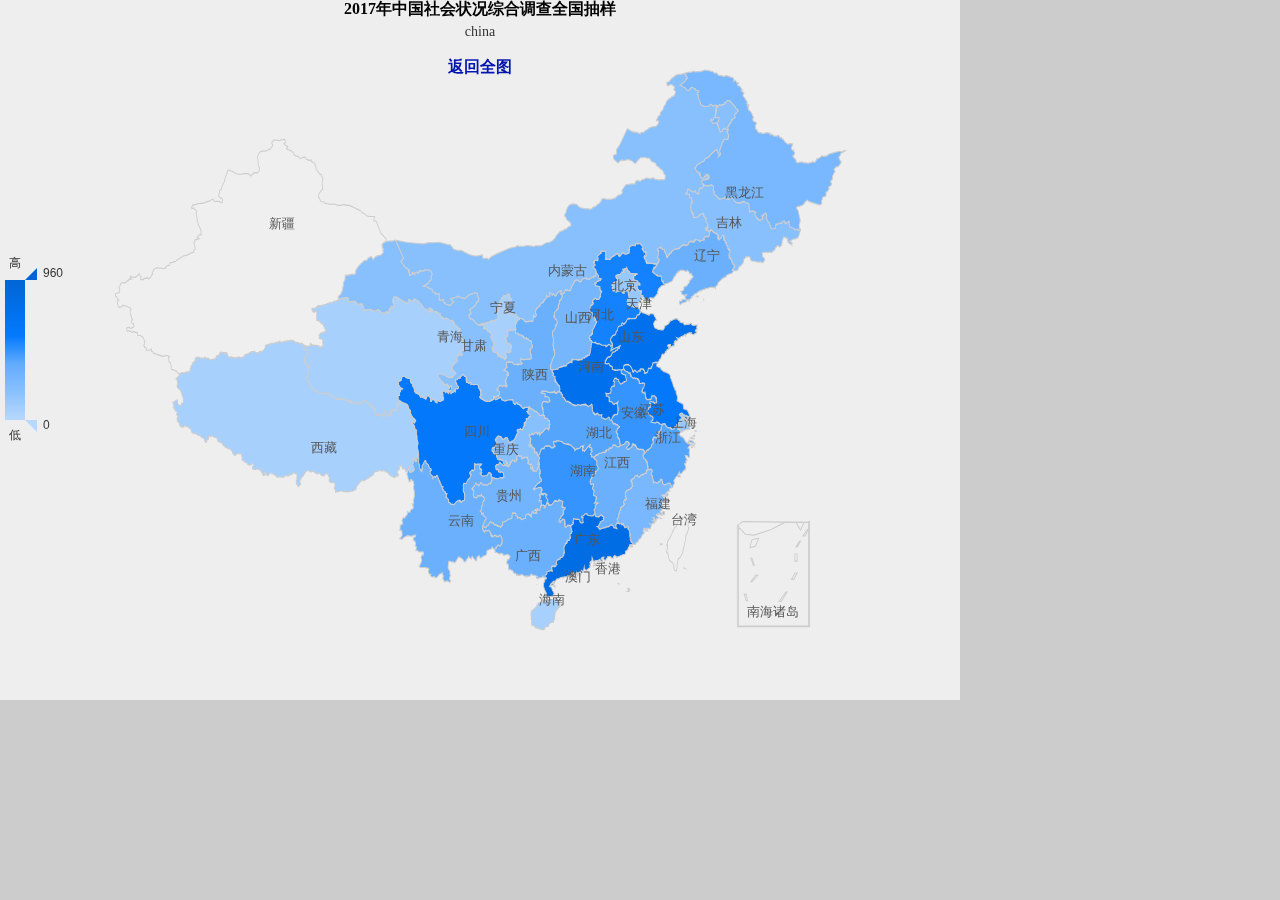
==== map-china/index.html @ c16a78ab "map for CSS" ====
<!DOCTYPE html>
<html>
<head>
	<meta charset="utf-8">
	<title>echarts3中国地图下钻至县级</title>
	<link rel="stylesheet" type="text/css" href="static/css/main.css">
	<!-- Echarts3 -->
	<script type="text/javascript" src="static/js/echarts.min.js"></script>
	<!-- 全国344个市、区、州对应的数字编号 -->
	<script type="text/javascript" src="static/js/citymap.js"></script>
	<script type="text/javascript" src="static/js/xianmap.js"></script>
</head>
<body>
<div id="main" style="width:960px;height:700px; text-align: center"></div>
<script type="text/javascript" src="static/js/jquery.min.js"></script>
<script type="text/javascript" src="static/js/app.js"></script>
</body>
</html>
---- map-china/static/css/main.css ----
*{
	margin: 0;
	padding: 0;
}
body{
	font-family: Exo,'-apple-system','Open Sans',HelveticaNeue-Light,'Helvetica Neue Light','Helvetica Neue','Hiragino Sans GB','Microsoft YaHei',Helvetica,Arial,sans-serif;
	color: #333; background: #ccc;
}
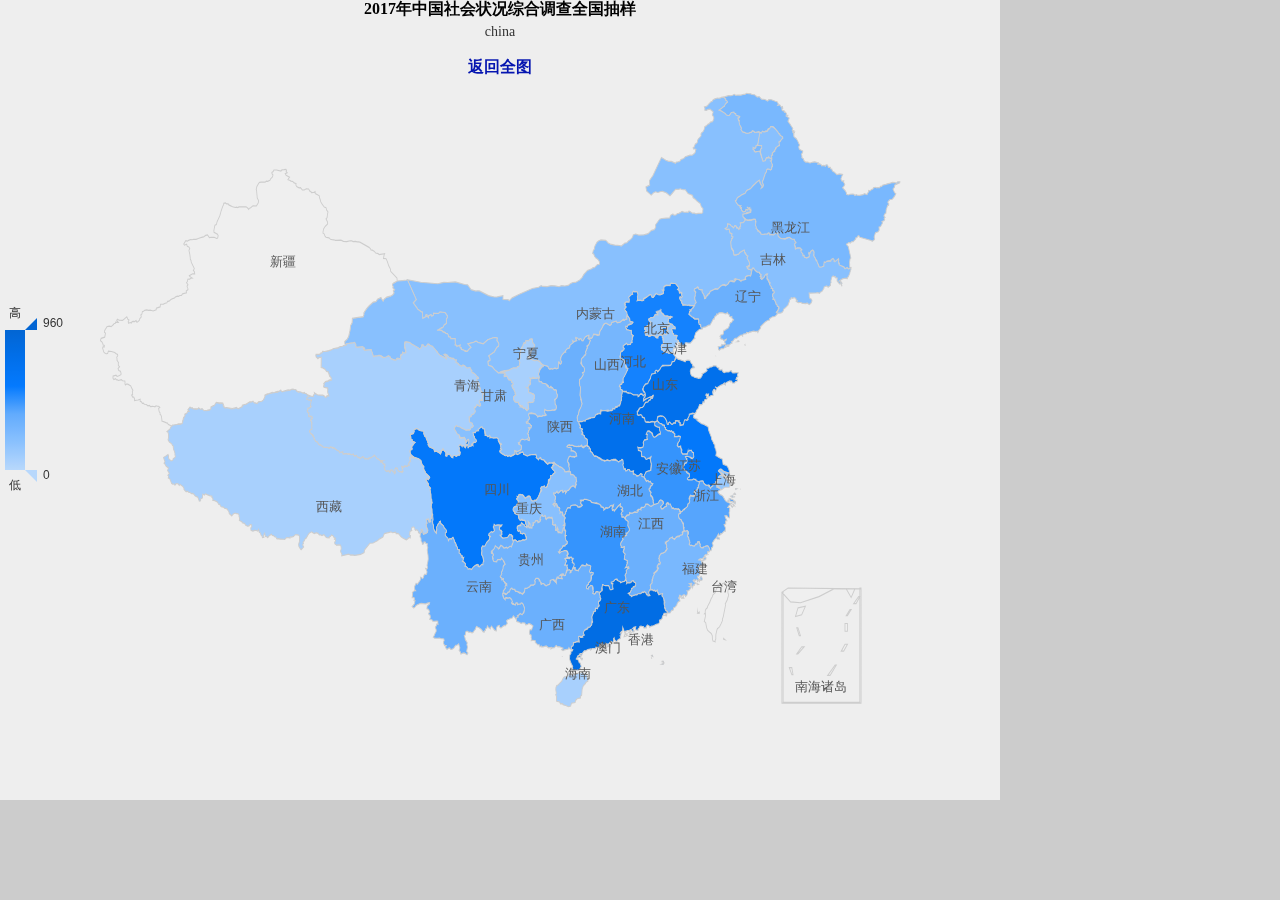
==== commit 1636f703: "a" ====
--- a/map-china/index.html
+++ b/map-china/index.html
@@ -2,7 +2,7 @@
 <html>
 <head>
 	<meta charset="utf-8">
-	<title>echarts3中国地图下钻至县级</title>
+	<title>2017年中国社会状况综合调查全国抽样</title>
 	<link rel="stylesheet" type="text/css" href="static/css/main.css">
 	<!-- Echarts3 -->
 	<script type="text/javascript" src="static/js/echarts.min.js"></script>
@@ -11,7 +11,7 @@
 	<script type="text/javascript" src="static/js/xianmap.js"></script>
 </head>
 <body>
-<div id="main" style="width:960px;height:700px; text-align: center"></div>
+<div id="main" style="width:1000px;height:800px; text-align: center"></div>
 <script type="text/javascript" src="static/js/jquery.min.js"></script>
 <script type="text/javascript" src="static/js/app.js"></script>
 </body>
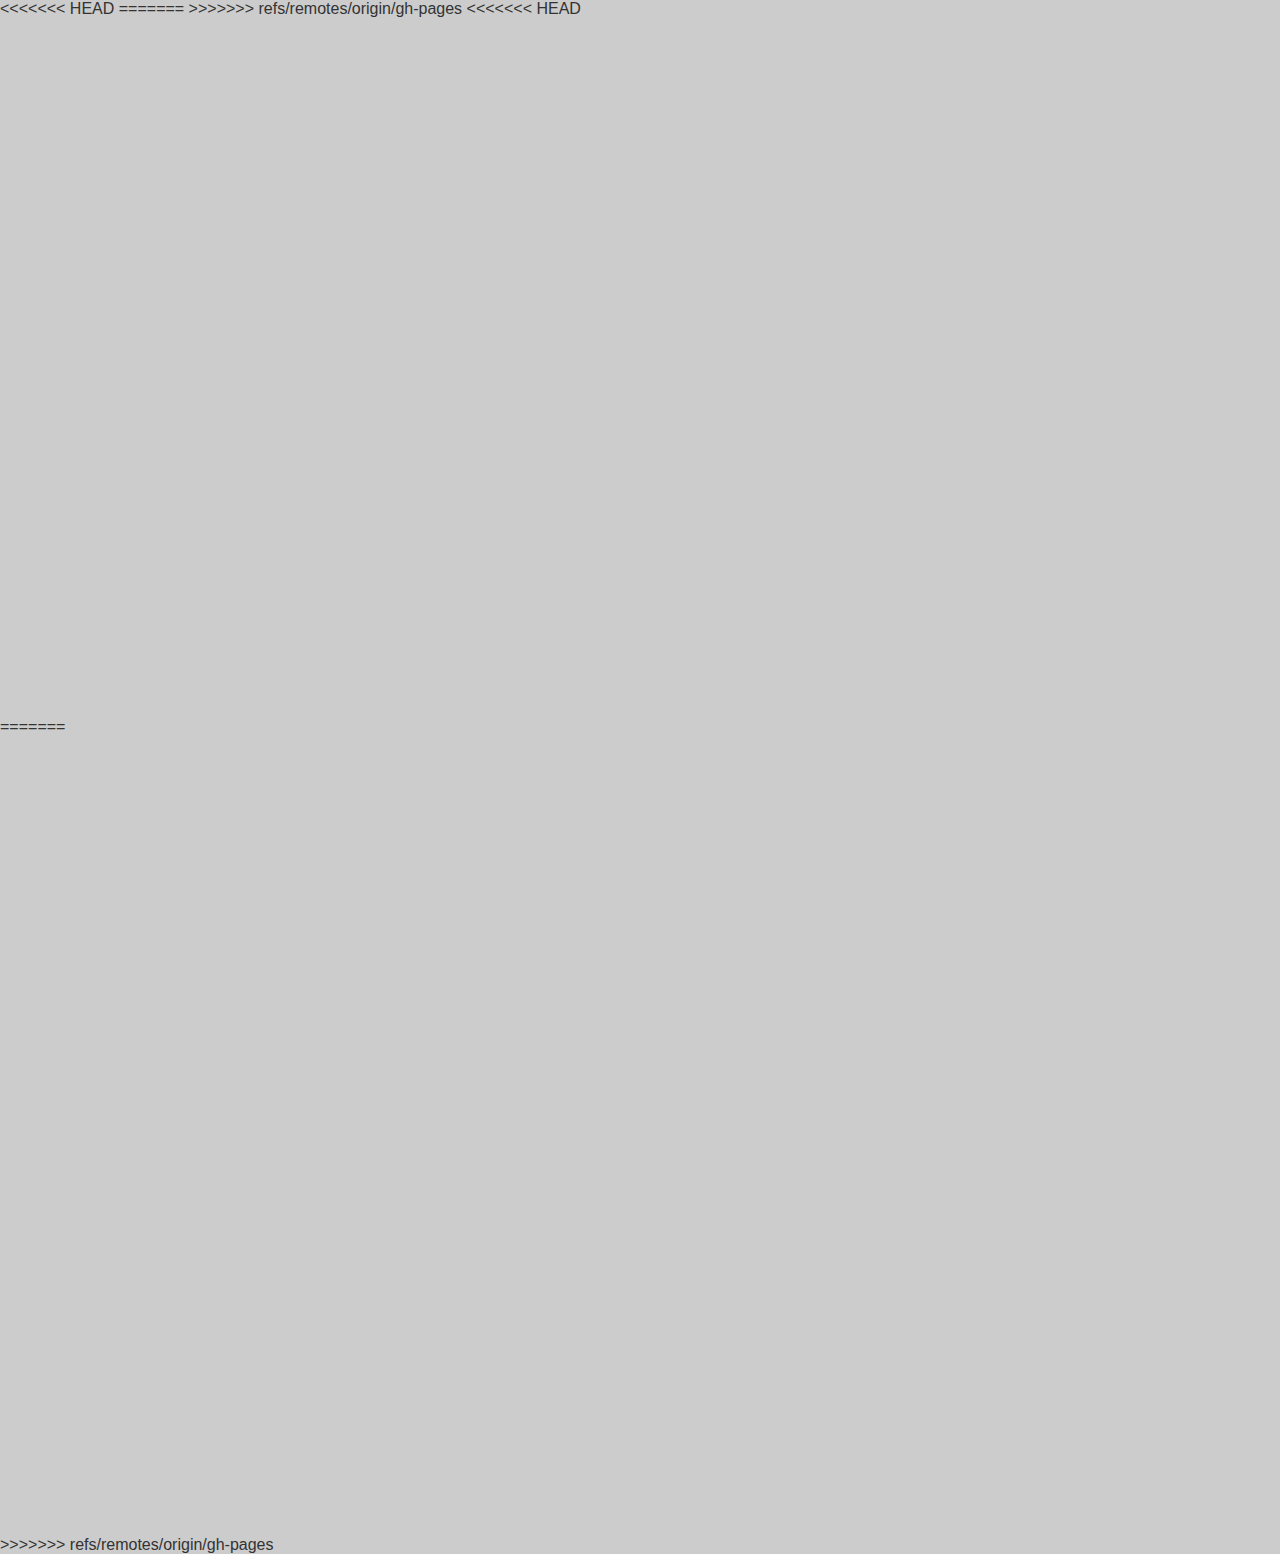
==== commit a5ca5bc8: "Merge remote-tracking branch 'refs/remotes/origin/gh-pages'" ====
--- a/map-china/index.html
+++ b/map-china/index.html
@@ -2,7 +2,11 @@
 <html>
 <head>
 	<meta charset="utf-8">
+<<<<<<< HEAD
+	<title>echarts3中国地图下钻至县级</title>
+=======
 	<title>2017年中国社会状况综合调查全国抽样</title>
+>>>>>>> refs/remotes/origin/gh-pages
 	<link rel="stylesheet" type="text/css" href="static/css/main.css">
 	<!-- Echarts3 -->
 	<script type="text/javascript" src="static/js/echarts.min.js"></script>
@@ -11,7 +15,11 @@
 	<script type="text/javascript" src="static/js/xianmap.js"></script>
 </head>
 <body>
+<<<<<<< HEAD
+<div id="main" style="width:960px;height:700px; text-align: center"></div>
+=======
 <div id="main" style="width:1000px;height:800px; text-align: center"></div>
+>>>>>>> refs/remotes/origin/gh-pages
 <script type="text/javascript" src="static/js/jquery.min.js"></script>
 <script type="text/javascript" src="static/js/app.js"></script>
 </body>
